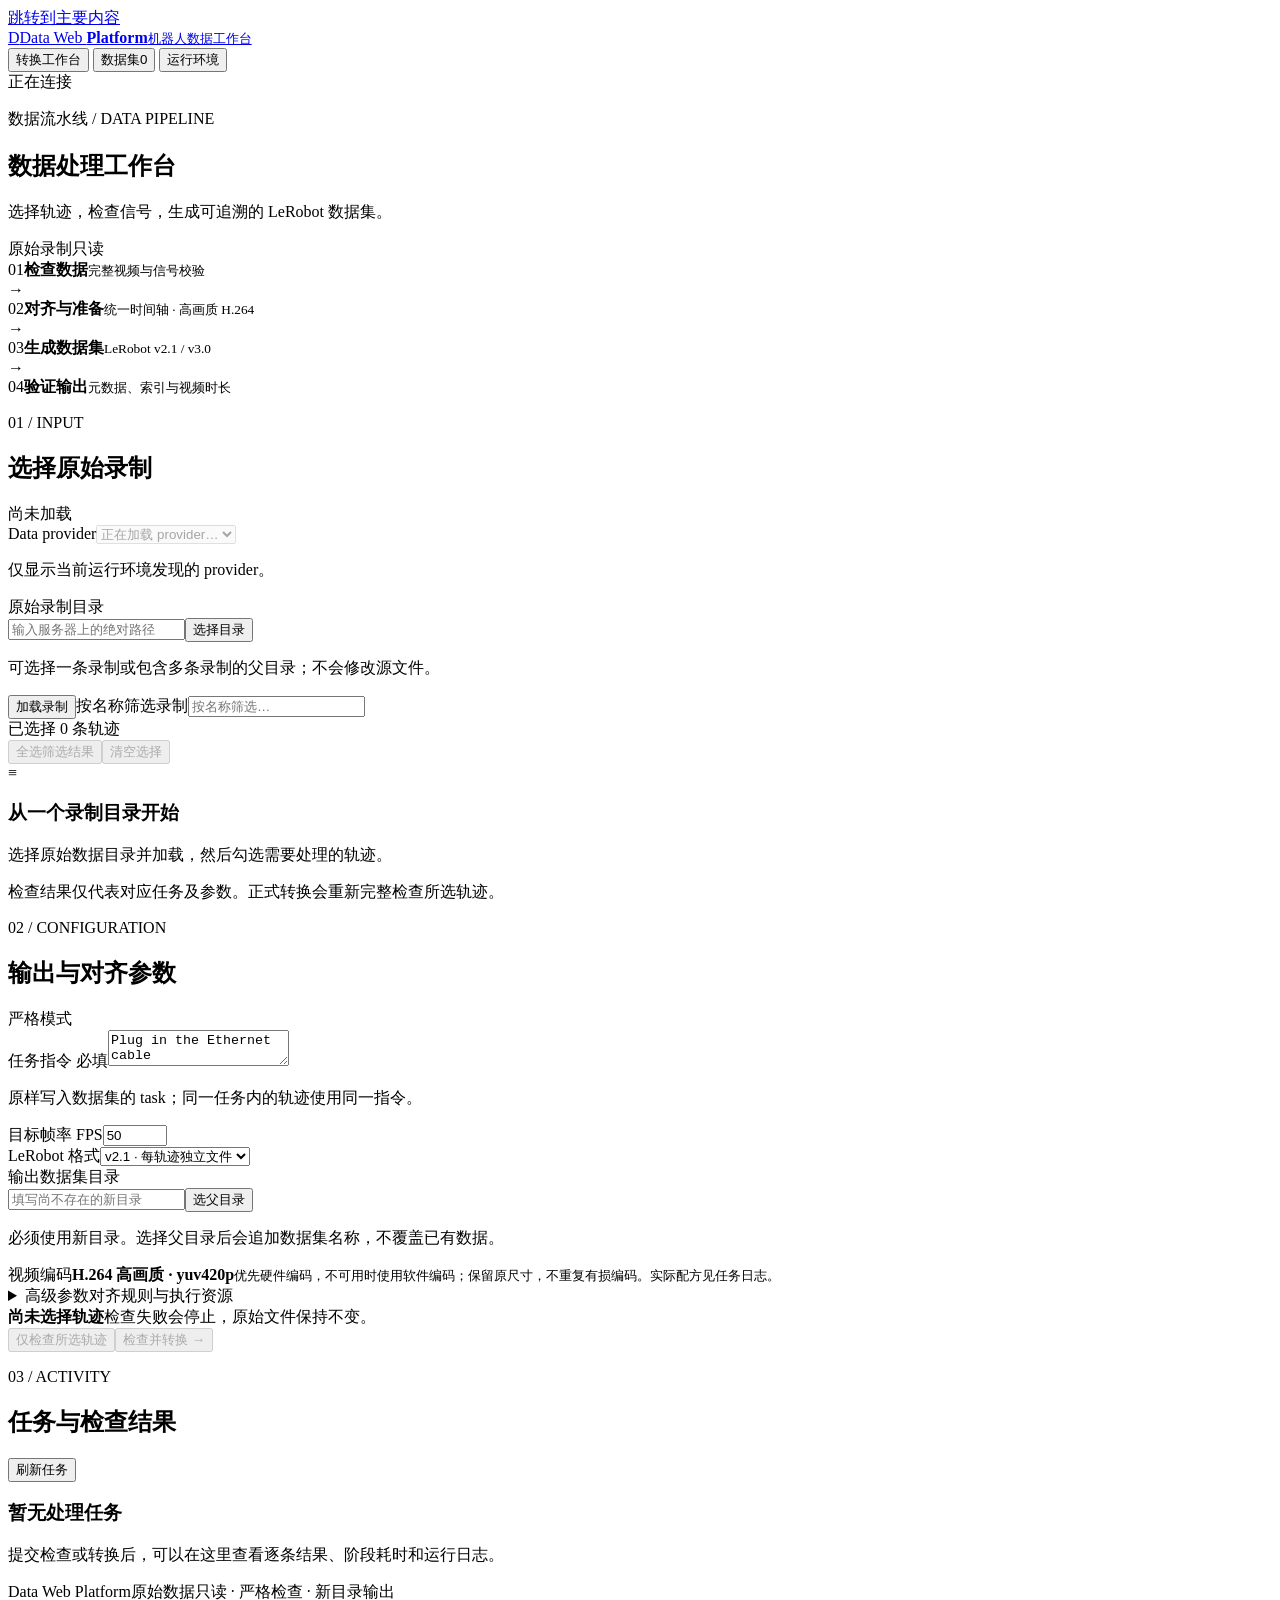
==== src/data_web_platform/static/index.html @ a4e0e9d2 "fix(platform): describe automatic H.264 encoding accurately" ====
<!doctype html>
<html lang="zh-CN">
<head>
  <meta charset="utf-8">
  <meta name="viewport" content="width=device-width, initial-scale=1">
  <meta name="color-scheme" content="light">
  <title>Data Web Platform · 数据处理工作台</title>
  <link rel="stylesheet" href="/static/styles.css">
  <script src="/static/app.js" defer></script>
</head>
<body data-page="dashboard">
  <a class="skip-link" href="#main">跳转到主要内容</a>
  <header class="topbar">
    <a class="brand" href="/" aria-label="Data Web Platform 首页"><span class="brand-mark" aria-hidden="true">D</span><span>Data Web <strong>Platform</strong><small>机器人数据工作台</small></span></a>
    <nav class="primary-nav" aria-label="主要导航">
      <button type="button" class="nav-button active" data-view="workbench" aria-current="page">转换工作台</button>
      <button type="button" class="nav-button" data-view="datasets">数据集<span id="dataset-count" class="nav-count">0</span></button>
      <button type="button" class="nav-button" data-view="environment">运行环境</button>
    </nav>
    <span id="connection-status" class="connection"><span class="status-dot" aria-hidden="true"></span><span>正在连接</span></span>
  </header>
  <main id="main" tabindex="-1">
    <div id="global-error" class="notice error" role="alert" hidden></div>
    <section id="view-workbench" class="view" aria-labelledby="workbench-title">
      <div class="page-heading"><div><p class="eyebrow">数据流水线 / DATA PIPELINE</p><h1 id="workbench-title">数据处理工作台</h1><p class="subtitle">选择轨迹，检查信号，生成可追溯的 LeRobot 数据集。</p></div><span class="heading-note"><span class="status-dot" aria-hidden="true"></span> 原始录制只读</span></div>
      <div class="pipeline-overview" aria-label="转换流程">
        <div><span class="step-number">01</span><span><strong>检查数据</strong><small>完整视频与信号校验</small></span></div><span class="step-arrow" aria-hidden="true">→</span>
        <div><span class="step-number">02</span><span><strong>对齐与准备</strong><small>统一时间轴 · 高画质 H.264</small></span></div><span class="step-arrow" aria-hidden="true">→</span>
        <div><span class="step-number">03</span><span><strong>生成数据集</strong><small>LeRobot v2.1 / v3.0</small></span></div><span class="step-arrow" aria-hidden="true">→</span>
        <div><span class="step-number">04</span><span><strong>验证输出</strong><small>元数据、索引与视频时长</small></span></div>
      </div>
      <form id="conversion-form" novalidate>
        <div class="workspace-grid">
          <section class="panel source-panel" aria-labelledby="source-title">
            <div class="panel-heading"><div><p class="section-index">01 / INPUT</p><h2 id="source-title">选择原始录制</h2></div><span id="recording-count" class="badge neutral">尚未加载</span></div>
            <div class="panel-body">
              <div class="field"><label for="provider">Data provider</label><select id="provider" name="provider" disabled><option>正在加载 provider…</option></select><p id="provider-help" class="field-help">仅显示当前运行环境发现的 provider。</p><p class="field-error" id="provider-error" hidden></p></div>
              <div class="field"><label for="source-root">原始录制目录</label><div class="path-input"><input id="source-root" name="source_root" type="text" spellcheck="false" autocomplete="off" placeholder="输入服务器上的绝对路径" aria-describedby="source-help source-root-error"><button type="button" class="button secondary" data-browse="source-root">选择目录</button></div><p id="source-help" class="field-help">可选择一条录制或包含多条录制的父目录；不会修改源文件。</p><p class="field-error" id="source-root-error" hidden></p></div>
              <div class="source-toolbar"><button type="button" id="load-recordings" class="button secondary">加载录制</button><label class="search-field"><span class="sr-only">按名称筛选录制</span><input id="recording-filter" type="search" placeholder="按名称筛选…" autocomplete="off"></label></div>
            </div>
            <div class="selection-toolbar"><span id="selection-summary" role="status" aria-live="polite" aria-atomic="true">已选择 0 条轨迹</span><div><button type="button" id="select-all" class="text-button" disabled>全选筛选结果</button><button type="button" id="select-none" class="text-button" disabled>清空选择</button></div></div>
            <div id="recordings" class="recording-list" aria-label="录制列表"><div class="empty-state"><span class="empty-symbol" aria-hidden="true">≡</span><h3>从一个录制目录开始</h3><p>选择原始数据目录并加载，然后勾选需要处理的轨迹。</p></div></div>
            <div id="recording-pagination" class="pagination" hidden><span id="recording-page-label"></span><div><button type="button" id="recording-prev" class="text-button">上一页</button><button type="button" id="recording-next" class="text-button">下一页</button></div></div>
            <p id="recordings-error" class="field-error panel-footnote" hidden></p>
            <p class="panel-footnote">检查结果仅代表对应任务及参数。正式转换会重新完整检查所选轨迹。</p>
          </section>
          <section class="panel parameters-panel" aria-labelledby="parameters-title">
            <div class="panel-heading"><div><p class="section-index">02 / CONFIGURATION</p><h2 id="parameters-title">输出与对齐参数</h2></div><span class="badge blue">严格模式</span></div>
            <div class="panel-body">
              <div class="field"><label for="task">任务指令 <span class="required">必填</span></label><textarea id="task" name="task" rows="2" required maxlength="4096" aria-describedby="task-help task-error">Plug in the Ethernet cable</textarea><p id="task-help" class="field-help">原样写入数据集的 task；同一任务内的轨迹使用同一指令。</p><p class="field-error" id="task-error" hidden></p></div>
              <div class="field-grid"><div class="field"><label for="fps">目标帧率 <span class="label-unit">FPS</span></label><input id="fps" name="fps" type="number" value="50" min="1" max="1000" step="1" required aria-describedby="fps-error"><p class="field-error" id="fps-error" hidden></p></div><div class="field"><label for="target-version">LeRobot 格式</label><select id="target-version" name="target_version"><option value="v2.1">v2.1 · 每轨迹独立文件</option><option value="v3.0">v3.0 · 分片存储</option></select></div></div>
              <div class="field"><label for="destination">输出数据集目录</label><div class="path-input"><input id="destination" name="destination" type="text" spellcheck="false" autocomplete="off" placeholder="填写尚不存在的新目录" aria-describedby="destination-help destination-error"><button type="button" class="button secondary" data-browse="destination">选父目录</button></div><p id="destination-help" class="field-help">必须使用新目录。选择父目录后会追加数据集名称，不覆盖已有数据。</p><p class="field-error" id="destination-error" hidden></p></div>
              <div class="encoding-note"><span class="mini-label">视频编码</span><strong>H.264 <span>高画质 · yuv420p</span></strong><small>优先硬件编码，不可用时使用软件编码；保留原尺寸，不重复有损编码。实际配方见任务日志。</small></div>
              <details class="advanced-settings"><summary>高级参数<span>对齐规则与执行资源</span></summary><div class="advanced-body">
                <p class="field-help">所有信号取时间交集；保留中间暂停，不拆分轨迹。真实观测缺失会阻止转换。</p>
                <div class="field-grid"><div class="field"><label for="max-gap-ms">观测最大间隔 <span class="label-unit">ms</span></label><input id="max-gap-ms" type="number" value="100" min="0.001" max="1000" step="any" required><p class="field-error" id="max-gap-ms-error" hidden></p></div><div class="field"><label for="state-resampling">连续状态重采样</label><select id="state-resampling"><option value="lowpass">低通滤波 · lowpass</option><option value="linear">线性插值 · linear</option></select></div></div>
                <div class="field-grid"><div class="field"><label for="command-max-age-ms">关节命令保持阈值 <span class="label-unit">ms</span></label><input id="command-max-age-ms" type="number" value="100" min="0.001" max="1000" step="any" required><p class="field-error" id="command-max-age-ms-error" hidden></p></div><div class="field"><label for="gripper-max-gap-ms">夹爪命令保持阈值 <span class="label-unit">ms</span></label><input id="gripper-max-gap-ms" type="number" value="150" min="0.001" max="1000" step="any" required><p class="field-error" id="gripper-max-gap-ms-error" hidden></p></div></div>
                <p class="field-help">命令超过阈值未更新时，用同帧 state 补齐对应 action；不补造观测。</p>
                <label class="checkbox-line"><input id="trim-stationary" type="checkbox" checked><span>裁去开头与结尾的静止部分</span></label>
                <div class="field-grid"><div class="field"><label for="motion-joint-threshold-rad">关节运动阈值 <span class="label-unit">rad</span></label><input id="motion-joint-threshold-rad" type="number" value="0.002" min="0.000001" max="1" step="any" required><p class="field-error" id="motion-joint-threshold-rad-error" hidden></p></div><div class="field"><label for="motion-gripper-threshold">夹爪运动阈值 <span class="label-unit">0–1</span></label><input id="motion-gripper-threshold" type="number" value="0.01" min="0.000001" max="1" step="any" required><p class="field-error" id="motion-gripper-threshold-error" hidden></p></div></div>
                <div class="field-grid"><div class="field"><label for="workers">数据 workers</label><input id="workers" type="number" value="2" min="1" max="8" step="1" required><p class="field-error" id="workers-error" hidden></p></div><div class="field"><label for="video-workers">视频 workers</label><input id="video-workers" type="number" value="4" min="1" max="8" step="1" required><p class="field-error" id="video-workers-error" hidden></p></div></div>
                <p class="field-help">workers 控制 LeTools 封装阶段；缓存准备按录制逐条执行。</p>
              </div></details>
            </div>
          </section>
        </div>
        <div id="form-errors" class="notice error" role="alert" tabindex="-1" hidden></div>
        <div class="submit-bar"><div><strong id="submit-summary">尚未选择轨迹</strong><span>检查失败会停止，原始文件保持不变。</span></div><div class="submit-actions"><button type="button" id="check-selected" class="button secondary" disabled>仅检查所选轨迹</button><button type="submit" id="convert-selected" class="button primary" disabled>检查并转换 <span aria-hidden="true">→</span></button></div></div>
      </form>
      <section class="panel jobs-panel" aria-labelledby="jobs-title">
        <div class="panel-heading"><div><p class="section-index">03 / ACTIVITY</p><h2 id="jobs-title">任务与检查结果</h2></div><button type="button" id="refresh-jobs" class="button secondary">刷新任务</button></div>
        <div id="jobs-empty" class="empty-state compact"><h3>暂无处理任务</h3><p>提交检查或转换后，可以在这里查看逐条结果、阶段耗时和运行日志。</p></div>
        <div id="jobs-content" class="jobs-grid" hidden>
          <div id="job-list" class="job-list" aria-label="历史任务"></div>
          <article id="job-detail" class="job-detail" aria-labelledby="job-title">
            <div class="job-detail-heading"><div><span id="job-status" class="badge neutral"></span><h3 id="job-title"></h3><p id="job-meta" class="field-help"></p></div><button type="button" id="cancel-job" class="button danger" hidden>取消任务</button></div>
            <div id="job-stages" class="job-stages" aria-label="任务阶段"></div>
            <p id="job-progress" class="progress-message" role="status" aria-live="polite" aria-atomic="true"></p>
            <progress id="job-progress-bar" aria-label="逐轨迹检查进度" hidden></progress>
            <div id="job-error" class="notice error" hidden></div>
            <div id="job-result" class="result-summary" hidden></div>
            <div class="job-links"><a id="download-report" class="text-link" hidden>下载 JSON 报告</a><button type="button" id="register-output" class="text-button" hidden>加入数据集列表</button></div>
            <div id="check-results" class="check-results"></div>
            <details class="log-section"><summary>运行日志 <span>原始输出，便于追溯问题</span></summary><pre id="job-logs" tabindex="0" aria-label="运行日志"></pre></details>
          </article>
        </div>
      </section>
    </section>
    <section id="view-datasets" class="view" aria-labelledby="datasets-title" hidden>
      <div class="page-heading"><div><p class="eyebrow">数据资产 / DATASETS</p><h1 id="datasets-title">本地数据集</h1><p class="subtitle">登记已转换的数据集，查看轨迹或进入 Doctor 进行诊断。</p></div><button type="button" id="refresh-datasets" class="button secondary">刷新列表</button></div>
      <section class="panel dataset-import"><div><h2>添加已有 LeRobot 数据集</h2><p class="field-help">只登记路径，不移动、不复制数据文件。</p></div><form id="dataset-form" novalidate><label class="sr-only" for="dataset-path">数据集目录</label><div class="path-input"><input id="dataset-path" type="text" placeholder="服务器上的数据集绝对路径" spellcheck="false" required><button type="button" class="button secondary" data-browse="dataset-path">选择目录</button><button type="submit" id="add-dataset" class="button primary">添加数据集</button></div><p id="dataset-path-error" class="field-error" role="alert" hidden></p></form></section>
      <div id="datasets-list" class="datasets-grid"><div class="empty-state"><h2>尚未登记数据集</h2><p>完成转换后添加输出目录，或登记已有的 LeRobot 数据集。</p></div></div>
      <section class="panel doctor-panel" aria-labelledby="doctor-title"><div class="panel-heading"><div><p class="section-index">DATA QUALITY</p><h2 id="doctor-title">Doctor 工具</h2></div><span id="doctor-status" class="badge neutral">正在读取</span></div><div class="panel-body"><p class="field-help">从数据集卡片进入 Doctor，选择诊断、修复或导出功能；修复类操作请先确认范围。</p><div id="doctor-capabilities" class="capability-list"></div></div></section>
    </section>
    <section id="view-environment" class="view" aria-labelledby="environment-title" hidden>
      <div class="page-heading"><div><p class="eyebrow">配置与来源 / ENVIRONMENT</p><h1 id="environment-title">运行环境</h1><p class="subtitle">这些信息来自服务器实际使用的 LeTools 环境，不是浏览器本机。</p></div></div>
      <section class="panel"><div class="panel-heading"><h2>LeTools 与路径权限</h2><button type="button" id="refresh-environment" class="button secondary">重新检测</button></div><div class="panel-body"><dl id="environment-details" class="key-value-list"></dl></div></section>
      <section class="panel environment-providers"><div class="panel-heading"><h2>已发现的 data providers</h2><span class="badge neutral">环境隔离</span></div><div id="provider-list" class="panel-body"></div></section>
    </section>
  </main>
  <footer class="site-footer"><span>Data Web Platform</span><span>原始数据只读 · 严格检查 · 新目录输出</span></footer>
  <div id="toast" class="toast" role="status" aria-live="polite" hidden></div>
  <dialog id="folder-dialog" class="folder-dialog" aria-labelledby="folder-title" aria-describedby="folder-help">
    <form method="dialog" class="dialog-header"><div><p class="section-index">SERVER FILESYSTEM</p><h2 id="folder-title">选择服务器目录</h2></div><button class="icon-button" aria-label="关闭目录选择器" value="cancel">×</button></form>
    <p id="folder-help" class="field-help">仅浏览服务器允许访问的目录。</p>
    <div id="folder-roots" class="folder-roots" aria-label="允许访问的根目录"></div>
    <form id="folder-path-form" class="path-input"><label class="sr-only" for="folder-path">当前目录</label><input id="folder-path" type="text" spellcheck="false" autocomplete="off"><button type="submit" class="button secondary">前往</button></form>
    <div class="folder-toolbar"><button type="button" id="folder-parent" class="text-button">上一级</button><span id="folder-count" class="field-help"></span></div>
    <div id="folder-error" class="notice error" role="alert" hidden></div>
    <div id="folder-list" class="folder-list"></div>
    <div id="folder-name-field" class="field" hidden><label for="folder-name">新数据集目录名称</label><input id="folder-name" type="text" value="lerobot_v21" autocomplete="off" spellcheck="false"><p class="field-help">将在当前父目录下输出此数据集；不会创建或覆盖已有目录。</p><p id="folder-name-error" class="field-error" hidden></p></div>
    <div class="dialog-footer"><span id="folder-selection" class="path-text"></span><div><button type="button" id="folder-cancel" class="button secondary">取消</button><button type="button" id="folder-select" class="button primary">使用此目录</button></div></div>
  </dialog>
</body>
</html>
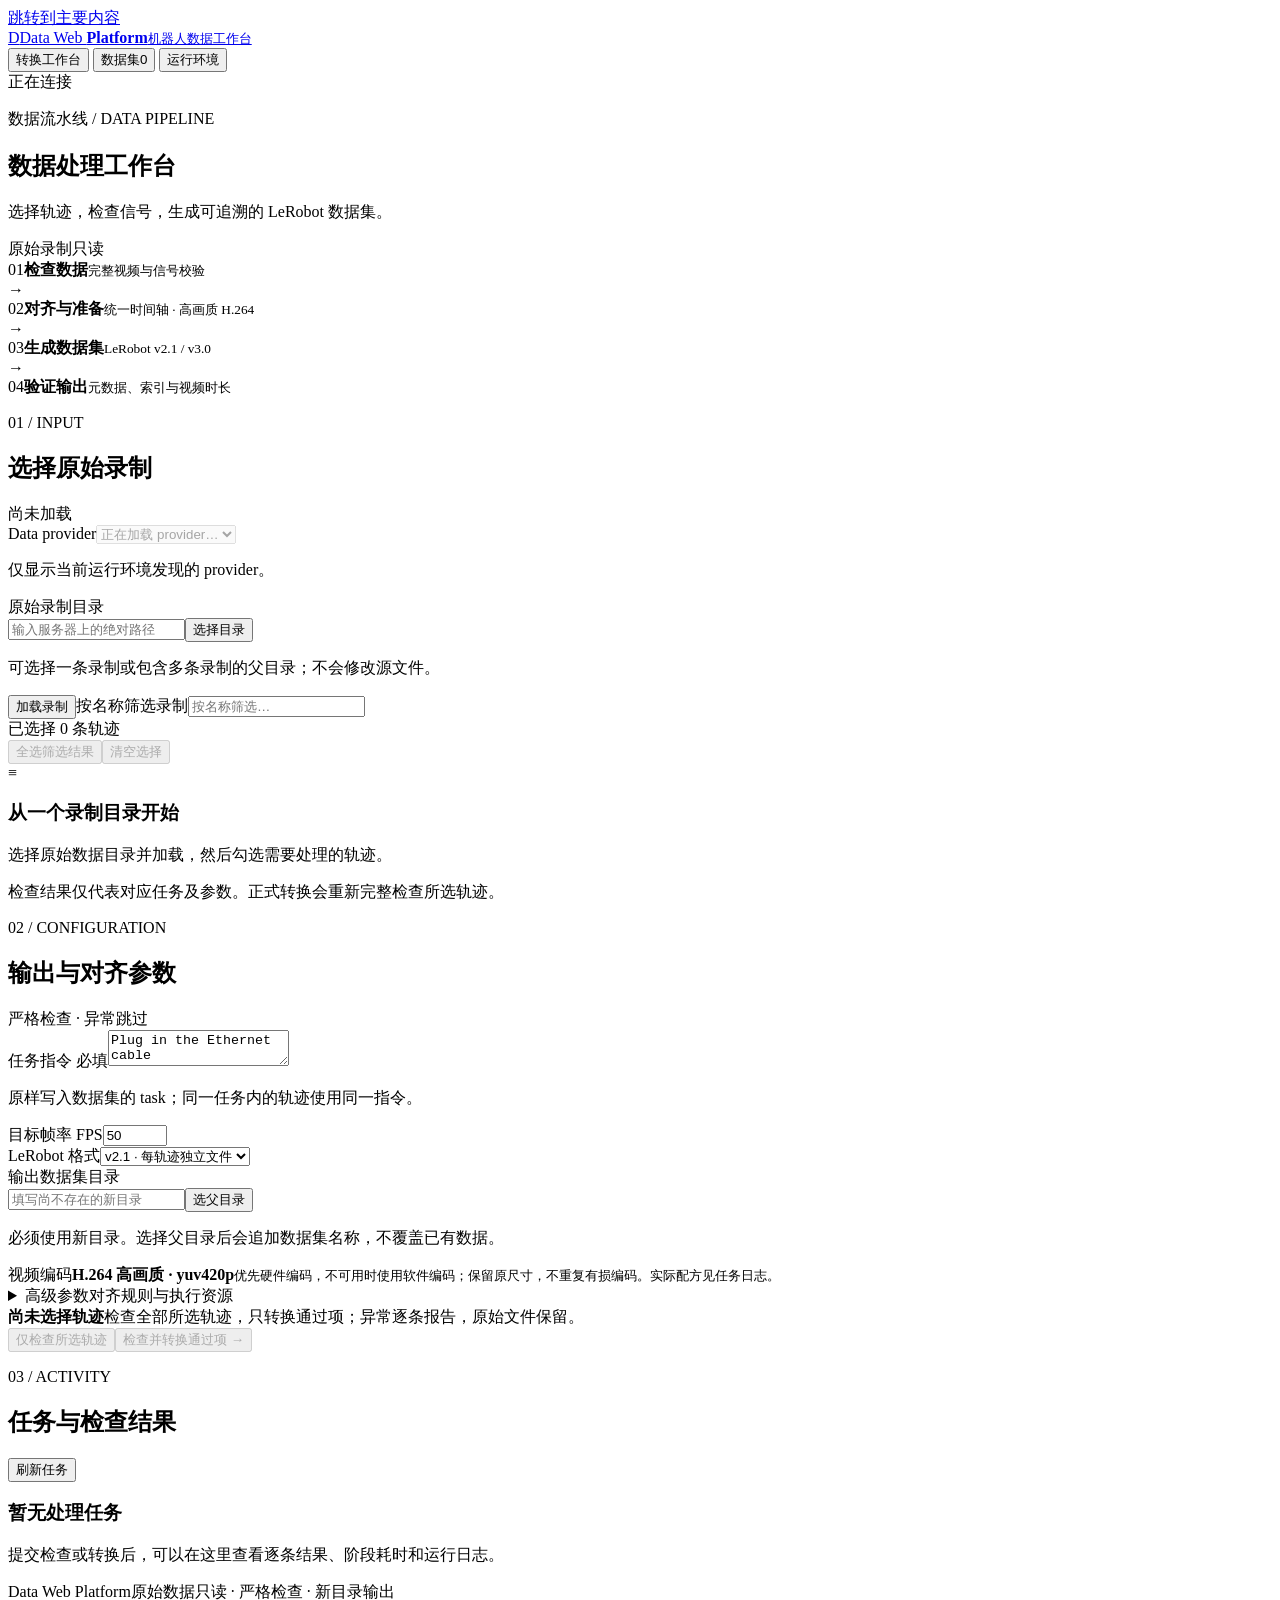
==== commit 321e966b: "feat(convert): skip invalid recordings and report before-after dataset totals" ====
--- a/src/data_web_platform/static/index.html
+++ b/src/data_web_platform/static/index.html
@@ -5,8 +5,8 @@
   <meta name="viewport" content="width=device-width, initial-scale=1">
   <meta name="color-scheme" content="light">
   <title>Data Web Platform · 数据处理工作台</title>
-  <link rel="stylesheet" href="/static/styles.css">
-  <script src="/static/app.js" defer></script>
+  <link rel="stylesheet" href="/static/styles.css?v=0.3.0">
+  <script src="/static/app.js?v=0.3.0" defer></script>
 </head>
 <body data-page="dashboard">
   <a class="skip-link" href="#main">跳转到主要内容</a>
@@ -45,27 +45,27 @@
             <p class="panel-footnote">检查结果仅代表对应任务及参数。正式转换会重新完整检查所选轨迹。</p>
           </section>
           <section class="panel parameters-panel" aria-labelledby="parameters-title">
-            <div class="panel-heading"><div><p class="section-index">02 / CONFIGURATION</p><h2 id="parameters-title">输出与对齐参数</h2></div><span class="badge blue">严格模式</span></div>
+            <div class="panel-heading"><div><p class="section-index">02 / CONFIGURATION</p><h2 id="parameters-title">输出与对齐参数</h2></div><span class="badge blue">严格检查 · 异常跳过</span></div>
             <div class="panel-body">
               <div class="field"><label for="task">任务指令 <span class="required">必填</span></label><textarea id="task" name="task" rows="2" required maxlength="4096" aria-describedby="task-help task-error">Plug in the Ethernet cable</textarea><p id="task-help" class="field-help">原样写入数据集的 task；同一任务内的轨迹使用同一指令。</p><p class="field-error" id="task-error" hidden></p></div>
               <div class="field-grid"><div class="field"><label for="fps">目标帧率 <span class="label-unit">FPS</span></label><input id="fps" name="fps" type="number" value="50" min="1" max="1000" step="1" required aria-describedby="fps-error"><p class="field-error" id="fps-error" hidden></p></div><div class="field"><label for="target-version">LeRobot 格式</label><select id="target-version" name="target_version"><option value="v2.1">v2.1 · 每轨迹独立文件</option><option value="v3.0">v3.0 · 分片存储</option></select></div></div>
               <div class="field"><label for="destination">输出数据集目录</label><div class="path-input"><input id="destination" name="destination" type="text" spellcheck="false" autocomplete="off" placeholder="填写尚不存在的新目录" aria-describedby="destination-help destination-error"><button type="button" class="button secondary" data-browse="destination">选父目录</button></div><p id="destination-help" class="field-help">必须使用新目录。选择父目录后会追加数据集名称，不覆盖已有数据。</p><p class="field-error" id="destination-error" hidden></p></div>
               <div class="encoding-note"><span class="mini-label">视频编码</span><strong>H.264 <span>高画质 · yuv420p</span></strong><small>优先硬件编码，不可用时使用软件编码；保留原尺寸，不重复有损编码。实际配方见任务日志。</small></div>
               <details class="advanced-settings"><summary>高级参数<span>对齐规则与执行资源</span></summary><div class="advanced-body">
-                <p class="field-help">所有信号取时间交集；保留中间暂停，不拆分轨迹。真实观测缺失会阻止转换。</p>
+                <p class="field-help">观测与视频在共同有效区间对齐；每个保留时刻至少一路控制有效。保留中间暂停，不拆轨迹。</p>
                 <div class="field-grid"><div class="field"><label for="max-gap-ms">观测最大间隔 <span class="label-unit">ms</span></label><input id="max-gap-ms" type="number" value="100" min="0.001" max="1000" step="any" required><p class="field-error" id="max-gap-ms-error" hidden></p></div><div class="field"><label for="state-resampling">连续状态重采样</label><select id="state-resampling"><option value="lowpass">低通滤波 · lowpass</option><option value="linear">线性插值 · linear</option></select></div></div>
                 <div class="field-grid"><div class="field"><label for="command-max-age-ms">关节命令保持阈值 <span class="label-unit">ms</span></label><input id="command-max-age-ms" type="number" value="100" min="0.001" max="1000" step="any" required><p class="field-error" id="command-max-age-ms-error" hidden></p></div><div class="field"><label for="gripper-max-gap-ms">夹爪命令保持阈值 <span class="label-unit">ms</span></label><input id="gripper-max-gap-ms" type="number" value="150" min="0.001" max="1000" step="any" required><p class="field-error" id="gripper-max-gap-ms-error" hidden></p></div></div>
                 <p class="field-help">命令超过阈值未更新时，用同帧 state 补齐对应 action；不补造观测。</p>
                 <label class="checkbox-line"><input id="trim-stationary" type="checkbox" checked><span>裁去开头与结尾的静止部分</span></label>
                 <div class="field-grid"><div class="field"><label for="motion-joint-threshold-rad">关节运动阈值 <span class="label-unit">rad</span></label><input id="motion-joint-threshold-rad" type="number" value="0.002" min="0.000001" max="1" step="any" required><p class="field-error" id="motion-joint-threshold-rad-error" hidden></p></div><div class="field"><label for="motion-gripper-threshold">夹爪运动阈值 <span class="label-unit">0–1</span></label><input id="motion-gripper-threshold" type="number" value="0.01" min="0.000001" max="1" step="any" required><p class="field-error" id="motion-gripper-threshold-error" hidden></p></div></div>
                 <div class="field-grid"><div class="field"><label for="workers">数据 workers</label><input id="workers" type="number" value="2" min="1" max="8" step="1" required><p class="field-error" id="workers-error" hidden></p></div><div class="field"><label for="video-workers">视频 workers</label><input id="video-workers" type="number" value="4" min="1" max="8" step="1" required><p class="field-error" id="video-workers-error" hidden></p></div></div>
-                <p class="field-help">workers 控制 LeTools 封装阶段；缓存准备按录制逐条执行。</p>
+                <p class="field-help">workers 控制 LeTools 封装阶段；检查与准备由 provider 自动并行。力数据默认 200 Hz，主 FPS 须为 200 的整数因子。</p>
               </div></details>
             </div>
           </section>
         </div>
         <div id="form-errors" class="notice error" role="alert" tabindex="-1" hidden></div>
-        <div class="submit-bar"><div><strong id="submit-summary">尚未选择轨迹</strong><span>检查失败会停止，原始文件保持不变。</span></div><div class="submit-actions"><button type="button" id="check-selected" class="button secondary" disabled>仅检查所选轨迹</button><button type="submit" id="convert-selected" class="button primary" disabled>检查并转换 <span aria-hidden="true">→</span></button></div></div>
+        <div class="submit-bar"><div><strong id="submit-summary">尚未选择轨迹</strong><span>检查全部所选轨迹，只转换通过项；异常逐条报告，原始文件保留。</span></div><div class="submit-actions"><button type="button" id="check-selected" class="button secondary" disabled>仅检查所选轨迹</button><button type="submit" id="convert-selected" class="button primary" disabled>检查并转换通过项 <span aria-hidden="true">→</span></button></div></div>
       </form>
       <section class="panel jobs-panel" aria-labelledby="jobs-title">
         <div class="panel-heading"><div><p class="section-index">03 / ACTIVITY</p><h2 id="jobs-title">任务与检查结果</h2></div><button type="button" id="refresh-jobs" class="button secondary">刷新任务</button></div>
@@ -79,6 +79,7 @@
             <progress id="job-progress-bar" aria-label="逐轨迹检查进度" hidden></progress>
             <div id="job-error" class="notice error" hidden></div>
             <div id="job-result" class="result-summary" hidden></div>
+            <div id="conversion-summary" hidden></div>
             <div class="job-links"><a id="download-report" class="text-link" hidden>下载 JSON 报告</a><button type="button" id="register-output" class="text-button" hidden>加入数据集列表</button></div>
             <div id="check-results" class="check-results"></div>
             <details class="log-section"><summary>运行日志 <span>原始输出，便于追溯问题</span></summary><pre id="job-logs" tabindex="0" aria-label="运行日志"></pre></details>
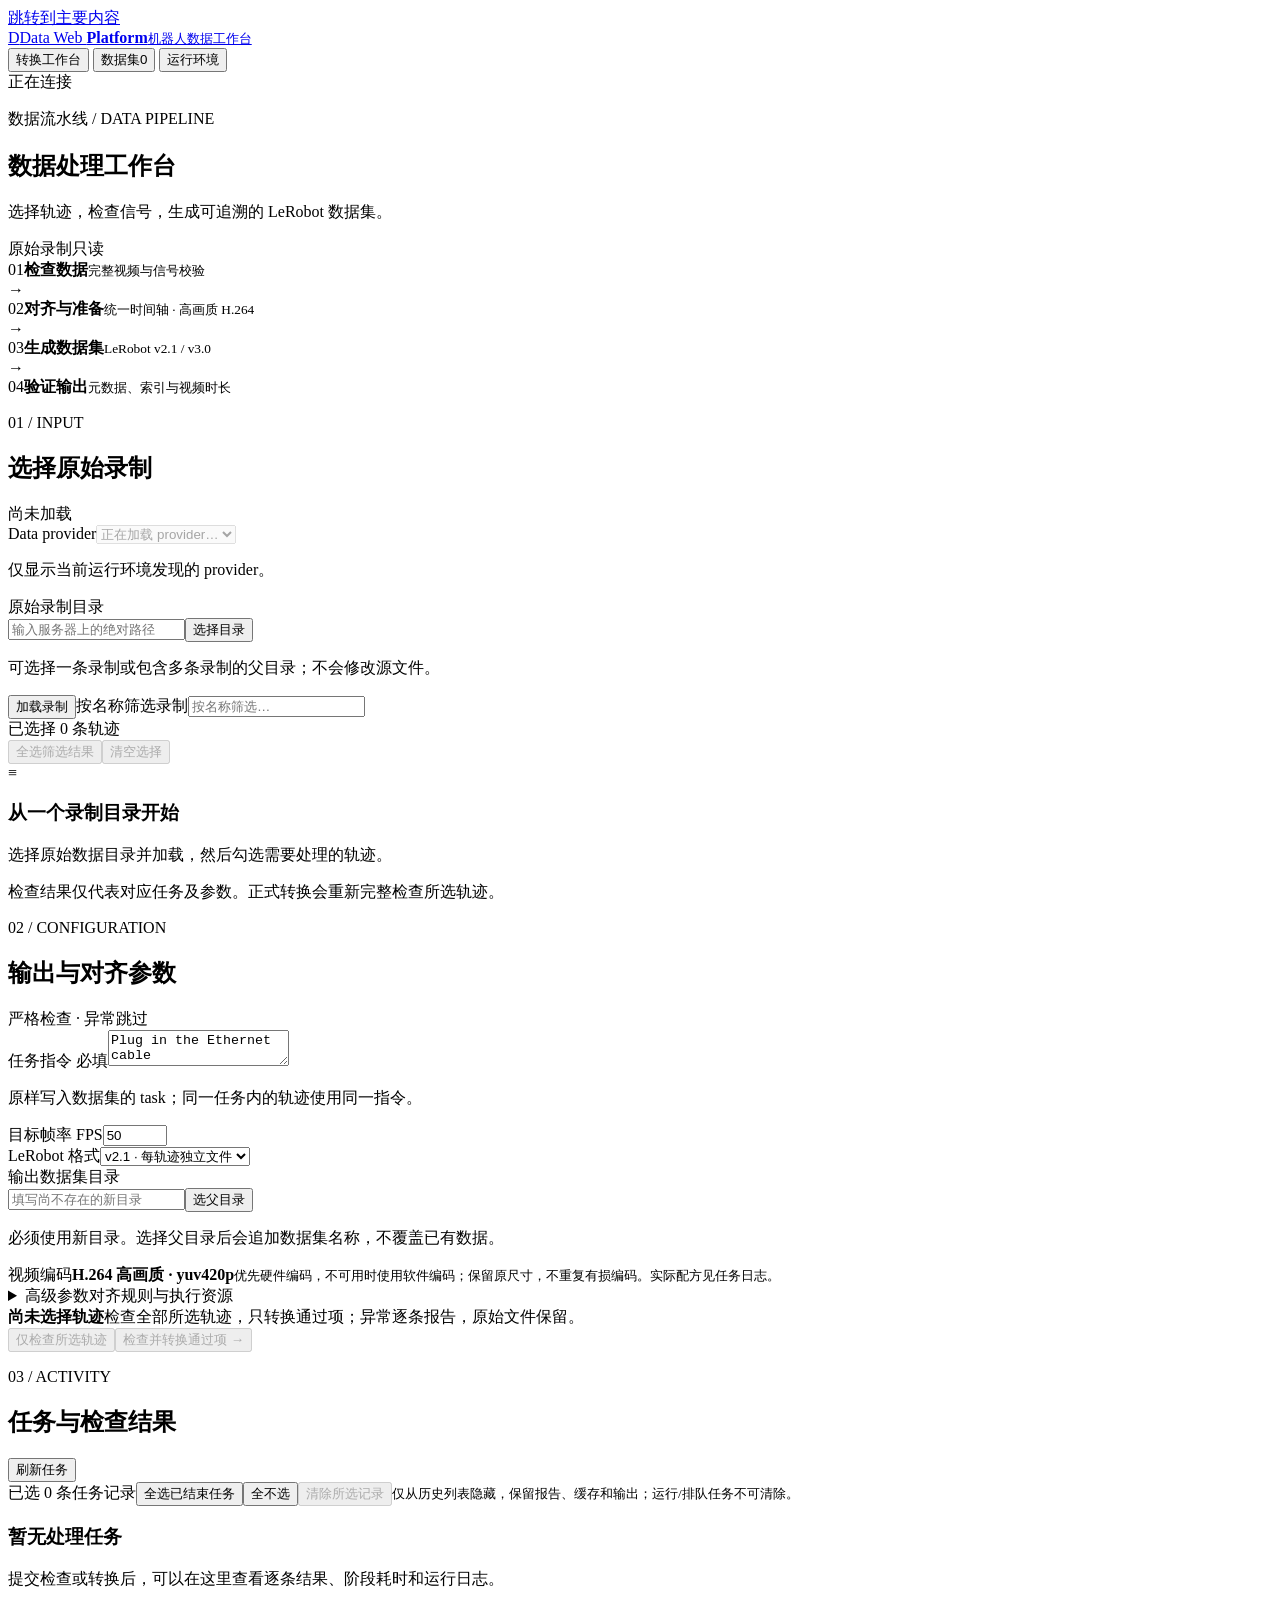
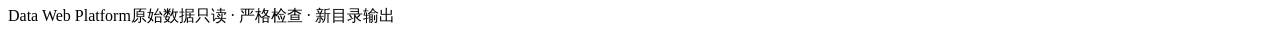
==== commit 4f6f68ff: "feat(workbench): add list cleanup, directory suggestions and complete provider controls" ====
--- a/src/data_web_platform/static/index.html
+++ b/src/data_web_platform/static/index.html
@@ -5,8 +5,10 @@
   <meta name="viewport" content="width=device-width, initial-scale=1">
   <meta name="color-scheme" content="light">
   <title>Data Web Platform · 数据处理工作台</title>
-  <link rel="stylesheet" href="/static/styles.css?v=0.3.0">
-  <script src="/static/app.js?v=0.3.0" defer></script>
+  <link rel="stylesheet" href="/static/styles.css?v=0.4.0">
+  <link rel="stylesheet" href="/static/help.css?v=0.4.0">
+  <script src="/static/help.js?v=0.4.0" defer></script>
+  <script src="/static/app.js?v=0.4.0" defer></script>
 </head>
 <body data-page="dashboard">
   <a class="skip-link" href="#main">跳转到主要内容</a>
@@ -50,16 +52,25 @@
               <div class="field"><label for="task">任务指令 <span class="required">必填</span></label><textarea id="task" name="task" rows="2" required maxlength="4096" aria-describedby="task-help task-error">Plug in the Ethernet cable</textarea><p id="task-help" class="field-help">原样写入数据集的 task；同一任务内的轨迹使用同一指令。</p><p class="field-error" id="task-error" hidden></p></div>
               <div class="field-grid"><div class="field"><label for="fps">目标帧率 <span class="label-unit">FPS</span></label><input id="fps" name="fps" type="number" value="50" min="1" max="1000" step="1" required aria-describedby="fps-error"><p class="field-error" id="fps-error" hidden></p></div><div class="field"><label for="target-version">LeRobot 格式</label><select id="target-version" name="target_version"><option value="v2.1">v2.1 · 每轨迹独立文件</option><option value="v3.0">v3.0 · 分片存储</option></select></div></div>
               <div class="field"><label for="destination">输出数据集目录</label><div class="path-input"><input id="destination" name="destination" type="text" spellcheck="false" autocomplete="off" placeholder="填写尚不存在的新目录" aria-describedby="destination-help destination-error"><button type="button" class="button secondary" data-browse="destination">选父目录</button></div><p id="destination-help" class="field-help">必须使用新目录。选择父目录后会追加数据集名称，不覆盖已有数据。</p><p class="field-error" id="destination-error" hidden></p></div>
-              <div class="encoding-note"><span class="mini-label">视频编码</span><strong>H.264 <span>高画质 · yuv420p</span></strong><small>优先硬件编码，不可用时使用软件编码；保留原尺寸，不重复有损编码。实际配方见任务日志。</small></div>
+              <div class="encoding-note"><span class="mini-label">视频编码</span><strong>H.264 <span>高画质 · yuv420p</span></strong><small id="encoding-choice-help">优先硬件编码，不可用时使用软件编码；保留原尺寸，不重复有损编码。实际配方见任务日志。</small></div>
               <details class="advanced-settings"><summary>高级参数<span>对齐规则与执行资源</span></summary><div class="advanced-body">
                 <p class="field-help">观测与视频在共同有效区间对齐；每个保留时刻至少一路控制有效。保留中间暂停，不拆轨迹。</p>
+                <div class="field"><label for="wrench-fps">Wrench 采样频率 Hz</label><input id="wrench-fps" type="number" value="200" min="1" max="1000" step="1" required><p class="field-help" id="wrench-window-help">默认每个50Hz主帧保存4个200Hz力样本，不滤波。</p><p id="wrench-fps-error" class="field-error" hidden></p></div>
                 <div class="field-grid"><div class="field"><label for="max-gap-ms">观测最大间隔 <span class="label-unit">ms</span></label><input id="max-gap-ms" type="number" value="100" min="0.001" max="1000" step="any" required><p class="field-error" id="max-gap-ms-error" hidden></p></div><div class="field"><label for="state-resampling">连续状态重采样</label><select id="state-resampling"><option value="lowpass">低通滤波 · lowpass</option><option value="linear">线性插值 · linear</option></select></div></div>
                 <div class="field-grid"><div class="field"><label for="command-max-age-ms">关节命令保持阈值 <span class="label-unit">ms</span></label><input id="command-max-age-ms" type="number" value="100" min="0.001" max="1000" step="any" required><p class="field-error" id="command-max-age-ms-error" hidden></p></div><div class="field"><label for="gripper-max-gap-ms">夹爪命令保持阈值 <span class="label-unit">ms</span></label><input id="gripper-max-gap-ms" type="number" value="150" min="0.001" max="1000" step="any" required><p class="field-error" id="gripper-max-gap-ms-error" hidden></p></div></div>
                 <p class="field-help">命令超过阈值未更新时，用同帧 state 补齐对应 action；不补造观测。</p>
                 <label class="checkbox-line"><input id="trim-stationary" type="checkbox" checked><span>裁去开头与结尾的静止部分</span></label>
                 <div class="field-grid"><div class="field"><label for="motion-joint-threshold-rad">关节运动阈值 <span class="label-unit">rad</span></label><input id="motion-joint-threshold-rad" type="number" value="0.002" min="0.000001" max="1" step="any" required><p class="field-error" id="motion-joint-threshold-rad-error" hidden></p></div><div class="field"><label for="motion-gripper-threshold">夹爪运动阈值 <span class="label-unit">0–1</span></label><input id="motion-gripper-threshold" type="number" value="0.01" min="0.000001" max="1" step="any" required><p class="field-error" id="motion-gripper-threshold-error" hidden></p></div></div>
                 <div class="field-grid"><div class="field"><label for="workers">数据 workers</label><input id="workers" type="number" value="2" min="1" max="8" step="1" required><p class="field-error" id="workers-error" hidden></p></div><div class="field"><label for="video-workers">视频 workers</label><input id="video-workers" type="number" value="4" min="1" max="8" step="1" required><p class="field-error" id="video-workers-error" hidden></p></div></div>
-                <p class="field-help">workers 控制 LeTools 封装阶段；检查与准备由 provider 自动并行。力数据默认 200 Hz，主 FPS 须为 200 的整数因子。</p>
+                <div class="field-grid"><div class="field"><label for="provider-workers">Provider workers（留空自动）</label><input id="provider-workers" type="number" min="1" max="64" step="1"><p id="provider-workers-error" class="field-error" hidden></p></div><div class="field"><label for="video-encoder">准备视频编码器</label><select id="video-encoder"><option value="auto">自动 · NVENC / x264</option><option value="libx264">CPU · libx264 CRF18</option><option value="h264_nvenc">硬件 · h264_nvenc CQ16</option></select></div></div>
+                <label class="checkbox-line"><input id="deep-video" type="checkbox" checked><span>仅检查时完整解码视频</span></label><p class="field-help">转换始终完整检查视频。provider并发负责检查/准备，上方数据和视频workers负责LeTools封装。</p>
+                <div class="field-grid"><div class="field"><label for="gap-policy">观测缺口策略</label><select id="gap-policy" disabled><option value="error">error · 拒绝异常录制</option></select></div><div class="field"><label for="preset">录制契约 preset</label><select id="preset" disabled><option value="thor-v1">thor-v1</option></select></div></div>
+                <details><summary>平台管理的 Source / 辅助参数</summary><div class="managed-settings">
+                  <label class="checkbox-line"><input id="prepare-valid-only" type="checkbox" checked disabled><span>prepare_valid_only：只转换通过项</span></label>
+                  <label class="checkbox-line"><input id="collect-image-stats" type="checkbox" checked disabled><span>完整图像统计（_collect_image_stats）</span></label>
+                  <div class="field"><label for="source-workers">直接 Source 的内部 _workers</label><input id="source-workers" value="缓存读取路线不使用" disabled></div>
+                  <div class="field"><label for="report-location">report / cache / progress</label><input id="report-location" value="由任务目录与进度回调管理" disabled></div>
+                </div></details>
               </div></details>
             </div>
           </section>
@@ -69,6 +80,7 @@
       </form>
       <section class="panel jobs-panel" aria-labelledby="jobs-title">
         <div class="panel-heading"><div><p class="section-index">03 / ACTIVITY</p><h2 id="jobs-title">任务与检查结果</h2></div><button type="button" id="refresh-jobs" class="button secondary">刷新任务</button></div>
+        <div class="bulk-toolbar"><span id="job-selection-count" role="status">已选 0 条任务记录</span><button type="button" id="jobs-select-all" class="text-button">全选已结束任务</button><button type="button" id="jobs-select-none" class="text-button">全不选</button><button type="button" id="jobs-clear" class="button danger" disabled>清除所选记录</button><small>仅从历史列表隐藏，保留报告、缓存和输出；运行/排队任务不可清除。</small></div>
         <div id="jobs-empty" class="empty-state compact"><h3>暂无处理任务</h3><p>提交检查或转换后，可以在这里查看逐条结果、阶段耗时和运行日志。</p></div>
         <div id="jobs-content" class="jobs-grid" hidden>
           <div id="job-list" class="job-list" aria-label="历史任务"></div>
@@ -78,6 +90,7 @@
             <p id="job-progress" class="progress-message" role="status" aria-live="polite" aria-atomic="true"></p>
             <progress id="job-progress-bar" aria-label="逐轨迹检查进度" hidden></progress>
             <div id="job-error" class="notice error" hidden></div>
+            <div id="job-explanations"></div>
             <div id="job-result" class="result-summary" hidden></div>
             <div id="conversion-summary" hidden></div>
             <div class="job-links"><a id="download-report" class="text-link" hidden>下载 JSON 报告</a><button type="button" id="register-output" class="text-button" hidden>加入数据集列表</button></div>
@@ -90,6 +103,7 @@
     <section id="view-datasets" class="view" aria-labelledby="datasets-title" hidden>
       <div class="page-heading"><div><p class="eyebrow">数据资产 / DATASETS</p><h1 id="datasets-title">本地数据集</h1><p class="subtitle">登记已转换的数据集，查看轨迹或进入 Doctor 进行诊断。</p></div><button type="button" id="refresh-datasets" class="button secondary">刷新列表</button></div>
       <section class="panel dataset-import"><div><h2>添加已有 LeRobot 数据集</h2><p class="field-help">只登记路径，不移动、不复制数据文件。</p></div><form id="dataset-form" novalidate><label class="sr-only" for="dataset-path">数据集目录</label><div class="path-input"><input id="dataset-path" type="text" placeholder="服务器上的数据集绝对路径" spellcheck="false" required><button type="button" class="button secondary" data-browse="dataset-path">选择目录</button><button type="submit" id="add-dataset" class="button primary">添加数据集</button></div><p id="dataset-path-error" class="field-error" role="alert" hidden></p></form></section>
+      <div class="bulk-toolbar"><span id="dataset-selection-count" role="status">已选 0 个数据集</span><button type="button" id="datasets-select-all" class="text-button">全选数据集</button><button type="button" id="datasets-select-none" class="text-button">全不选</button><button type="button" id="datasets-remove" class="button danger" disabled>移除所选登记</button><small>只取消登记，不删除文件；可用原路径重新添加。</small></div>
       <div id="datasets-list" class="datasets-grid"><div class="empty-state"><h2>尚未登记数据集</h2><p>完成转换后添加输出目录，或登记已有的 LeRobot 数据集。</p></div></div>
       <section class="panel doctor-panel" aria-labelledby="doctor-title"><div class="panel-heading"><div><p class="section-index">DATA QUALITY</p><h2 id="doctor-title">Doctor 工具</h2></div><span id="doctor-status" class="badge neutral">正在读取</span></div><div class="panel-body"><p class="field-help">从数据集卡片进入 Doctor，选择诊断、修复或导出功能；修复类操作请先确认范围。</p><div id="doctor-capabilities" class="capability-list"></div></div></section>
     </section>
@@ -107,9 +121,10 @@
     <div id="folder-roots" class="folder-roots" aria-label="允许访问的根目录"></div>
     <form id="folder-path-form" class="path-input"><label class="sr-only" for="folder-path">当前目录</label><input id="folder-path" type="text" spellcheck="false" autocomplete="off"><button type="submit" class="button secondary">前往</button></form>
     <div class="folder-toolbar"><button type="button" id="folder-parent" class="text-button">上一级</button><span id="folder-count" class="field-help"></span></div>
+    <div id="folder-create" class="field" hidden><label for="folder-create-name">新建分类子目录</label><div class="path-input"><input id="folder-create-name" autocomplete="off" placeholder="例如：training_batches"><button type="button" id="folder-create-button" class="button secondary">新建并进入</button></div><p class="field-help">创建的是分类父目录；最终数据集名称在下方填写，由转换成功后创建。</p></div>
     <div id="folder-error" class="notice error" role="alert" hidden></div>
     <div id="folder-list" class="folder-list"></div>
-    <div id="folder-name-field" class="field" hidden><label for="folder-name">新数据集目录名称</label><input id="folder-name" type="text" value="lerobot_v21" autocomplete="off" spellcheck="false"><p class="field-help">将在当前父目录下输出此数据集；不会创建或覆盖已有目录。</p><p id="folder-name-error" class="field-error" hidden></p></div>
+    <div id="folder-name-field" class="field" hidden><label for="folder-name">新数据集目录名称</label><input id="folder-name" type="text" value="lerobot_v21" autocomplete="off" spellcheck="false"><p class="field-help">目标数据集由转换成功后创建，不提前新建、不覆盖已有目录。</p><p id="folder-name-error" class="field-error" hidden></p></div>
     <div class="dialog-footer"><span id="folder-selection" class="path-text"></span><div><button type="button" id="folder-cancel" class="button secondary">取消</button><button type="button" id="folder-select" class="button primary">使用此目录</button></div></div>
   </dialog>
 </body>
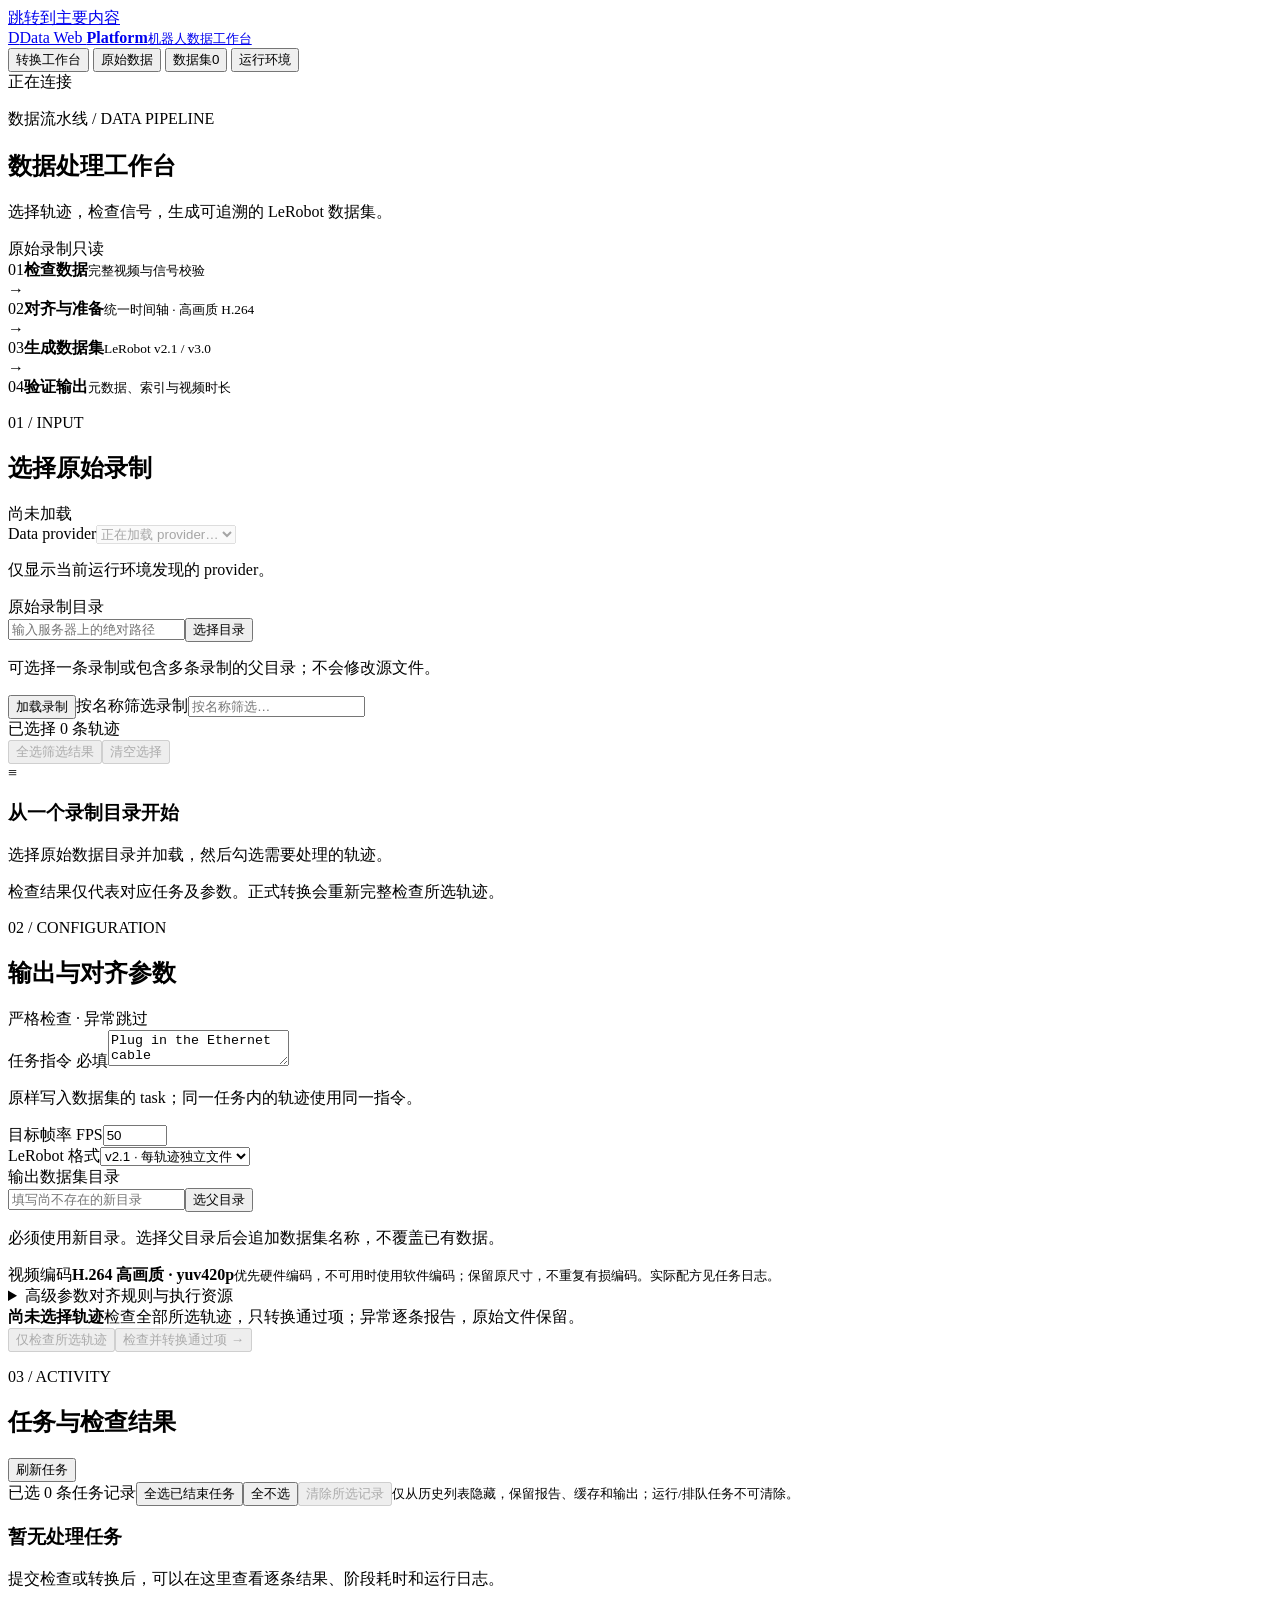
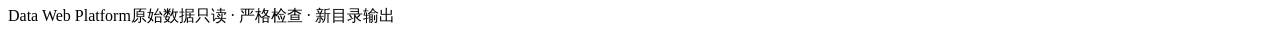
==== commit d99518e5: "feat: add synchronized raw MCAP topic and camera viewer" ====
--- a/src/data_web_platform/static/index.html
+++ b/src/data_web_platform/static/index.html
@@ -8,7 +8,10 @@
   <link rel="stylesheet" href="/static/styles.css?v=0.4.0">
   <link rel="stylesheet" href="/static/help.css?v=0.4.0">
   <script src="/static/help.js?v=0.4.0" defer></script>
-  <script src="/static/app.js?v=0.4.0" defer></script>
+  <script src="/static/app.js?v=0.5.0" defer></script>
+  <link rel="stylesheet" href="/static/raw.css?v=0.5.0">
+  <script src="/static/raw-timeline.js?v=0.5.0" defer></script>
+  <script src="/static/raw.js?v=0.5.0" defer></script>
 </head>
 <body data-page="dashboard">
   <a class="skip-link" href="#main">跳转到主要内容</a>
@@ -16,6 +19,7 @@
     <a class="brand" href="/" aria-label="Data Web Platform 首页"><span class="brand-mark" aria-hidden="true">D</span><span>Data Web <strong>Platform</strong><small>机器人数据工作台</small></span></a>
     <nav class="primary-nav" aria-label="主要导航">
       <button type="button" class="nav-button active" data-view="workbench" aria-current="page">转换工作台</button>
+      <button type="button" class="nav-button" data-view="raw">原始数据</button>
       <button type="button" class="nav-button" data-view="datasets">数据集<span id="dataset-count" class="nav-count">0</span></button>
       <button type="button" class="nav-button" data-view="environment">运行环境</button>
     </nav>
@@ -100,6 +104,46 @@
         </div>
       </section>
     </section>
+    <section id="view-raw" class="view" aria-labelledby="raw-title" hidden>
+      <div class="page-heading"><div><p class="eyebrow">原始录制 / RAW RECORDINGS</p><h1 id="raw-title">原始数据查看器</h1><p class="subtitle">在同一时间轴上查看 topic 与四路相机，保留真实采样和缺口。</p></div><span class="heading-note">原始文件只读</span></div>
+      <section class="panel raw-source" aria-label="选择原始录制">
+        <details id="raw-source-options" open><summary>选择 / 切换原始录制</summary>
+        <div class="field"><label for="raw-root">原始录制目录</label><div class="path-input"><input id="raw-root" type="text" autocomplete="off" spellcheck="false" placeholder="选择一条录制或其父目录"><button type="button" class="button secondary" data-browse="raw-root">选择目录</button><button type="button" class="button secondary" id="raw-load">加载录制</button></div></div>
+        <div class="raw-record-picker"><div class="field"><label for="raw-filter">筛选轨迹</label><input type="search" id="raw-filter" placeholder="输入名称的一部分"></div><div class="field"><label for="raw-recording">选择一条轨迹</label><select id="raw-recording" disabled><option>请先加载录制目录</option></select></div><button type="button" id="raw-open" class="button primary" disabled>打开原始数据</button></div>
+        </details><p id="raw-status" class="field-help" role="status" aria-live="polite">无需先通过转换检查；预览不会裁剪静止段、补控制命令或改变采样频率。</p>
+        <div id="raw-error" class="notice error" role="alert" hidden></div>
+      </section>
+      <div id="raw-empty" class="empty-state"><h2>从一条录制开始</h2><p>选择目录并打开轨迹后，在左侧勾选 topic 和数值字段。点击图表或拖动播放条，可同时定位信号与相机画面。</p></div>
+      <div id="raw-content" hidden>
+        <div class="raw-summary"><strong id="raw-name"></strong><span id="raw-counts"></span></div>
+        <div class="raw-layout">
+          <aside class="panel raw-topics" aria-label="Topic 选择">
+            <div class="raw-topic-heading"><h2>Topics</h2><span id="raw-topic-count" class="badge neutral"></span></div>
+            <label class="sr-only" for="raw-topic-filter">筛选 topic</label><input type="search" id="raw-topic-filter" placeholder="搜索 topic / 消息类型">
+            <div class="raw-topic-actions"><button type="button" id="raw-topics-common" class="text-button">常用信号</button><button type="button" id="raw-topics-clear" class="text-button">全不选</button></div>
+            <p class="field-help">最多同时查看 12 个 topic，每张图最多 16 个字段；文本 topic 显示原始消息。</p>
+            <div id="raw-topics"></div>
+          </aside>
+          <div class="raw-main">
+            <section class="panel raw-player" aria-label="同步播放">
+              <div class="raw-clock-row"><div class="field"><label for="raw-clock">时间基准</label><select id="raw-clock"><option value="record">MCAP 记录时间 · 统一接收时钟</option><option value="header">Header 时间 · 无 Header 时用记录时间</option></select></div><div><span class="mini-label">录制起点</span><p id="raw-origin" class="raw-mono"></p></div></div>
+              <p id="raw-clock-note" class="field-help"></p>
+              <div class="raw-transport"><button type="button" class="button primary" id="raw-play">播放</button><button type="button" class="button secondary" id="raw-prev" aria-label="上一视频帧">上一帧</button><button type="button" class="button secondary" id="raw-next" aria-label="下一视频帧">下一帧</button><label for="raw-speed">速度<select id="raw-speed"><option value="0.25">0.25×</option><option value="0.5">0.5×</option><option value="1" selected>1×</option><option value="2">2×</option></select></label><output id="raw-time" class="raw-mono">0.000 / 0.000 s</output></div>
+              <label class="sr-only" for="raw-seek">播放位置（秒），使用方向键微调</label><input id="raw-seek" type="range" min="0" max="1" step="0.001" value="0">
+              <div class="raw-seek-row"><label for="raw-at">跳转到秒</label><input id="raw-at" type="number" min="0" step="0.001" value="0"><button id="raw-go" type="button" class="button secondary">跳转</button><span id="raw-video-time" class="field-help"></span></div>
+              <div id="raw-camera-grid" class="raw-camera-grid"></div>
+              <video id="raw-video" class="raw-video-source" muted playsinline preload="auto" aria-hidden="true"></video>
+              <div id="raw-video-error" class="notice warning" hidden></div>
+            </section>
+            <section class="panel raw-signals" aria-labelledby="raw-signals-title">
+              <div class="raw-chart-heading"><div><h2 id="raw-signals-title">信号时间轴</h2><p class="field-help">细竖线为当前播放时刻。曲线只连接真实样本，明显缺口处断开；点击任意图定位。</p></div><div class="raw-zoom"><button type="button" id="raw-zoom-in" class="button secondary" aria-label="围绕播放位置放大时间轴">放大</button><button type="button" id="raw-zoom-out" class="button secondary" aria-label="缩小时间轴">缩小</button><button type="button" id="raw-zoom-reset" class="button secondary">全程</button></div></div>
+              <p id="raw-range" class="field-help"></p><div id="raw-charts"></div>
+            </section>
+            <details class="panel raw-details"><summary>时间戳、数据边界与预览说明</summary><div id="raw-notes"></div><p>显示完整录制区间，不取所有信号的交集。数值保留原始单位和字段顺序；夹爪不归一化，四路命令不填 state。缩小时只选取真实极值样本绘图，点击时刻的消息另从完整索引读取。缺少 Header 的信号使用 MCAP 记录时间；两种时钟间不估算或补偿延迟。四宫格共用一个合成帧时间戳，不代表四个传感器曝光硬件同步。超长数组的消息预览最多显示前 256 项，超深结构会明确标注。</p></details>
+          </div>
+        </div>
+      </div>
+    </section>
     <section id="view-datasets" class="view" aria-labelledby="datasets-title" hidden>
       <div class="page-heading"><div><p class="eyebrow">数据资产 / DATASETS</p><h1 id="datasets-title">本地数据集</h1><p class="subtitle">登记已转换的数据集，查看轨迹或进入 Doctor 进行诊断。</p></div><button type="button" id="refresh-datasets" class="button secondary">刷新列表</button></div>
       <section class="panel dataset-import"><div><h2>添加已有 LeRobot 数据集</h2><p class="field-help">只登记路径，不移动、不复制数据文件。</p></div><form id="dataset-form" novalidate><label class="sr-only" for="dataset-path">数据集目录</label><div class="path-input"><input id="dataset-path" type="text" placeholder="服务器上的数据集绝对路径" spellcheck="false" required><button type="button" class="button secondary" data-browse="dataset-path">选择目录</button><button type="submit" id="add-dataset" class="button primary">添加数据集</button></div><p id="dataset-path-error" class="field-error" role="alert" hidden></p></form></section>
